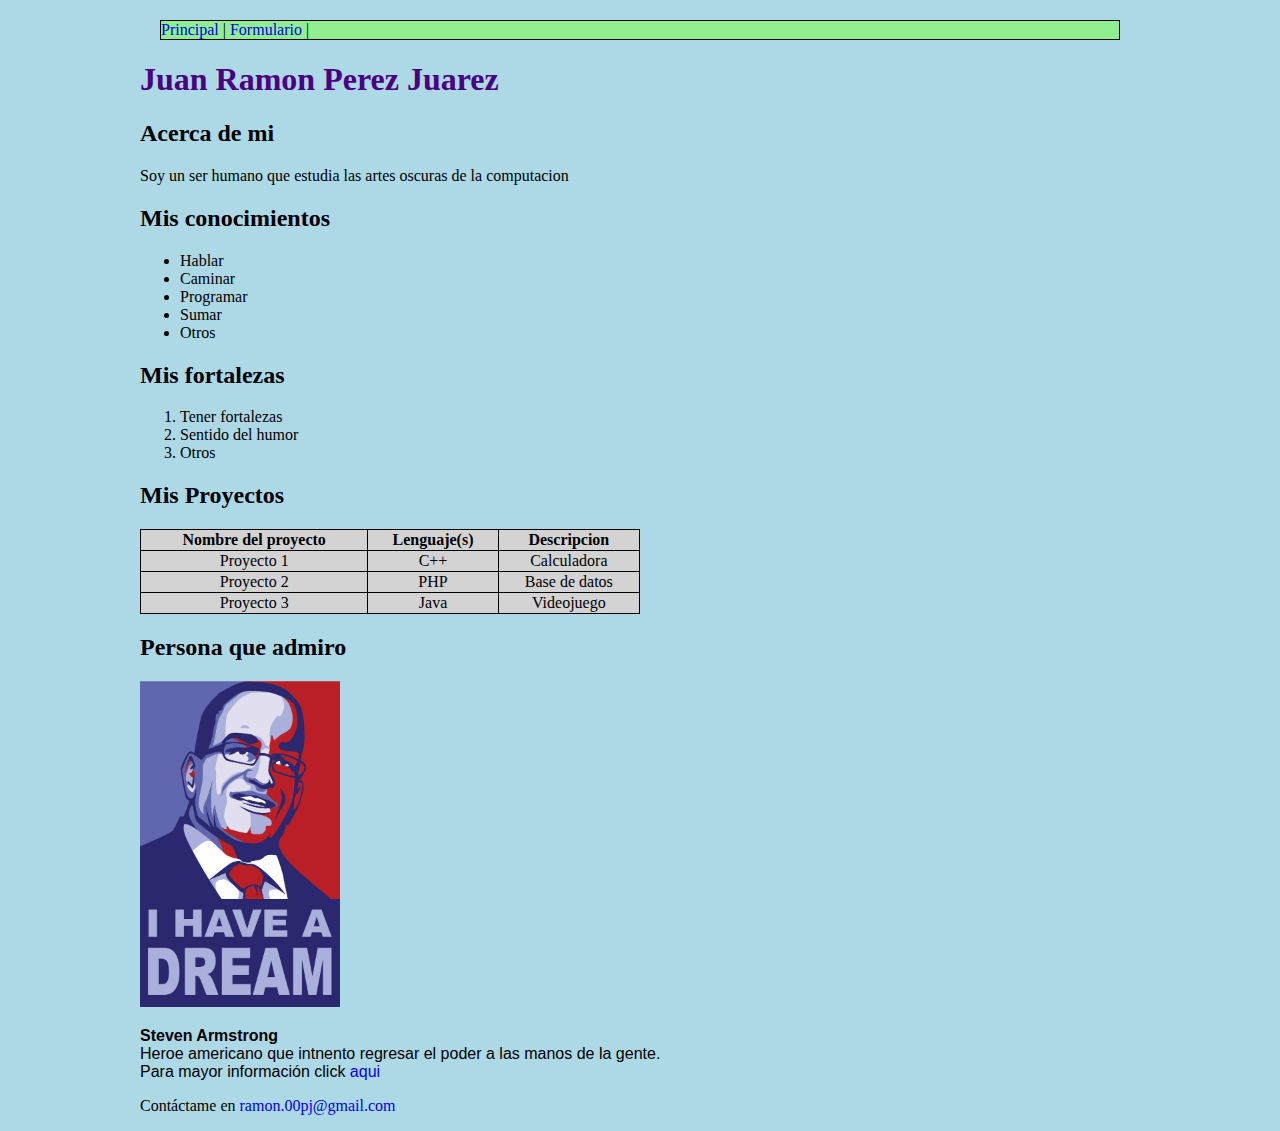
==== index.html @ 65579fc7 "Add files via upload" ====
<!DOCTYPE html>
<html lang="es">
    <head>
        <meta charset="UTF-8"/>
        <title>Practica 1</title>
        <link rel="stylesheet" href="estilos.css">
    </head>
    <body>
    <div>
        <nav class="navegacion">
            <a href="index.html">Principal</a> |
            <a href="formulario.html">Formulario</a> |
        </nav>
    </div>
    <section>
        <h1>Juan Ramon Perez Juarez</h1>
        <h2>Acerca de mi</h2> 
        <p>Soy un ser humano que estudia las artes oscuras de la computacion</p>
    </section>
    <section>
        <h2>Mis conocimientos</h2> 
        <ul><li>Hablar</li>
            <li>Caminar</li>
            <li>Programar</li>
            <li>Sumar</li>
            <li>Otros</li>
        </ul> 
    </section>
    <section>
        <h2>Mis fortalezas</h2> 
        <ol><li>Tener fortalezas</li>
            <li>Sentido del humor</li>
            <li>Otros</li>
        </ol>
    </section>
    <section>
    <h2>Mis Proyectos</h2> 
        <table>
            <tr>
                <th>Nombre del proyecto</th>
                <th>Lenguaje(s)</th> 
                <th>Descripcion</th>
            </tr>
            <tr>
                <td>Proyecto 1</td>
                <td>C++</td>
                <td>Calculadora</td>
            </tr>
            <tr>
                <td>Proyecto 2</td>
                <td>PHP</td>
                <td>Base de datos</td>
            </tr>
            <tr>
                <td>Proyecto 3</td>
                <td>Java</td>
                <td>Videojuego</td>
            </tr>
        </table>
    </section>
    <section>
        <h2>Persona que admiro</h2> 
            <img src="imagen.jpg" alt="Senador Steven Armstrong" style="width:20%">
            <p class="p1"><b>Steven Armstrong</b><br>Heroe americano que intnento regresar el 
            poder a las manos de la gente. <br> Para mayor información click 
            <a href="https://metalgear.fandom.com/es/wiki/Steven_Armstrong">aqui</a> </p>
    </section>
    <section>
        <footer>
            <p>Contáctame en <a href="mailto:ramon.00pj@gmail.com">ramon.00pj@gmail.com</a></p>
        </footer>
    </section>
    </body>
</html>
---- estilos.css ----
body {
    background-color: lightblue;
    max-width: 1000px;
    margin: auto;
  }
        
a{
    text-decoration: none;
}

table, th, td {
    border: 1px solid black;
    text-align: center;
    background-color:lightgray;
}

h1{
    color:indigo;
}

table {
    width: 50%;
    border-collapse: collapse;
}

div {
    border: 1px solid black;
    background-color:lightgreen;
    margin: 20px;
}

.p1 {
    font-family: "Arial";
}
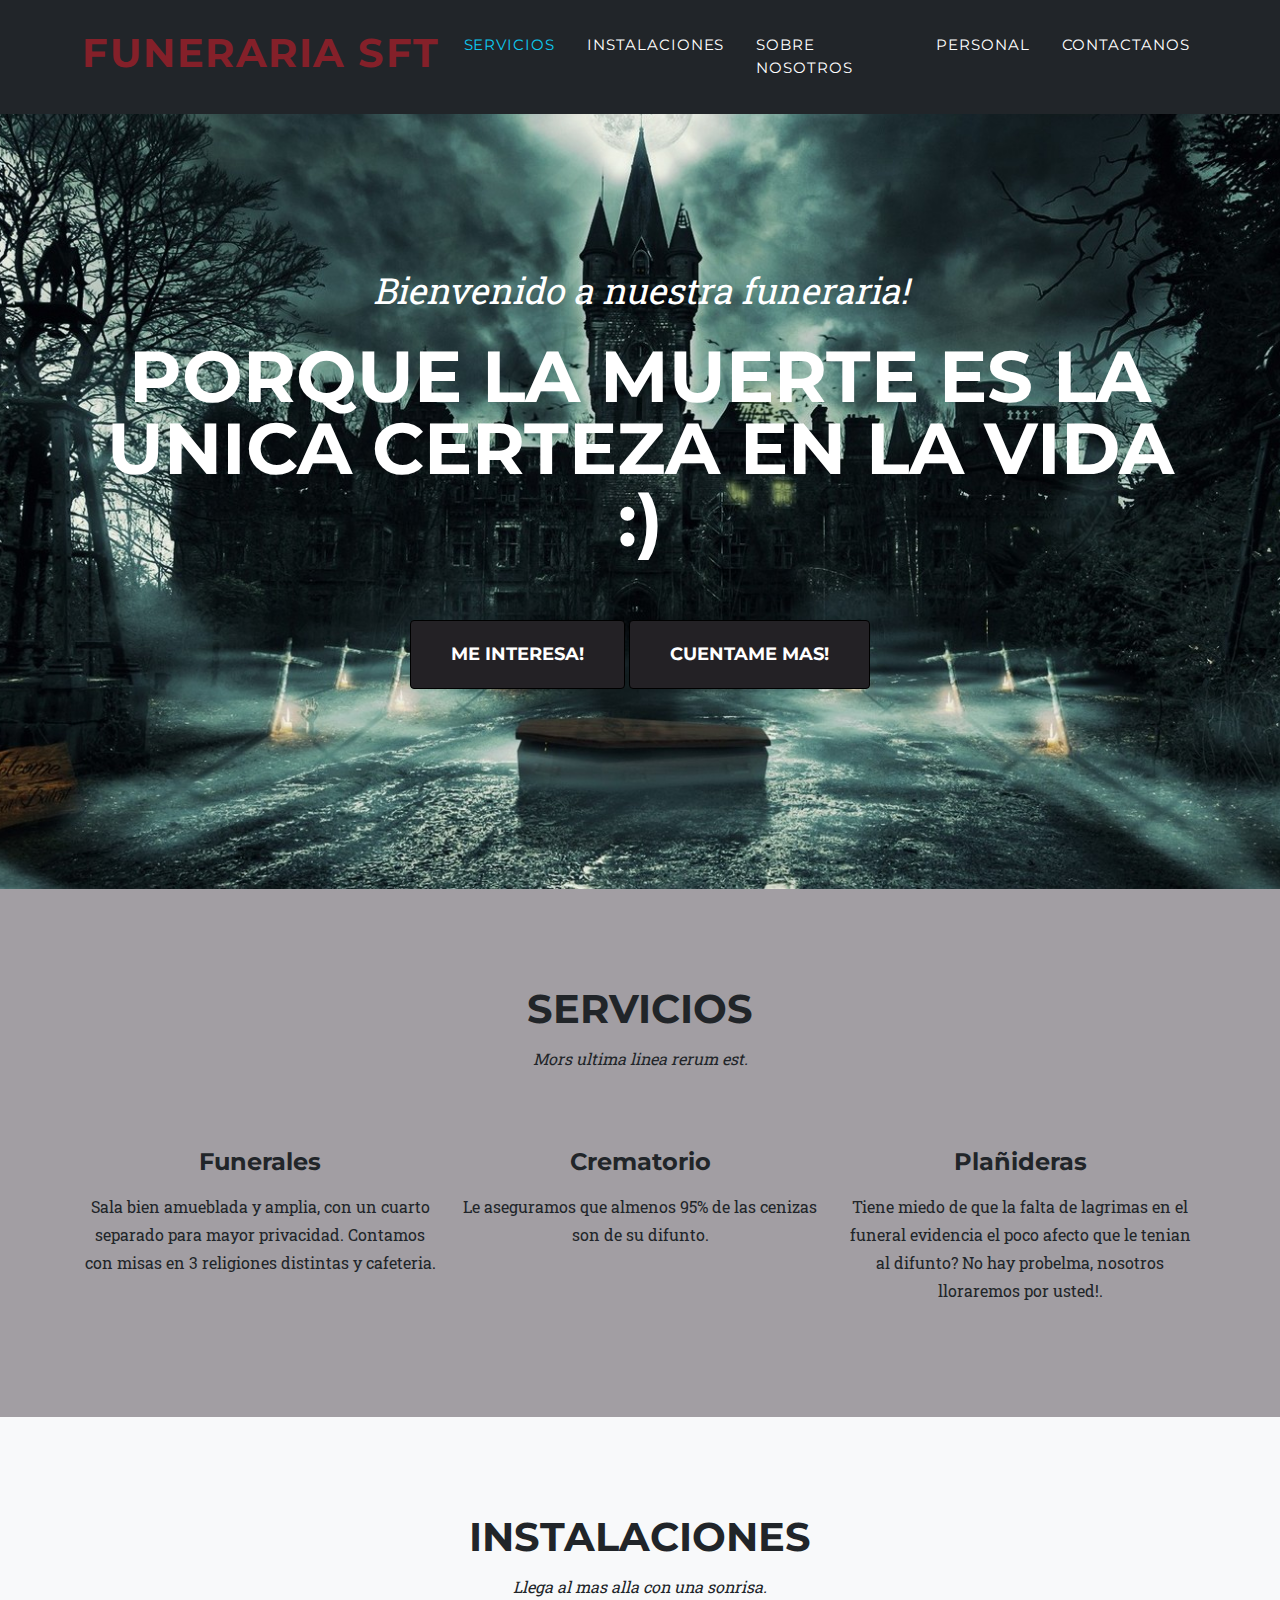
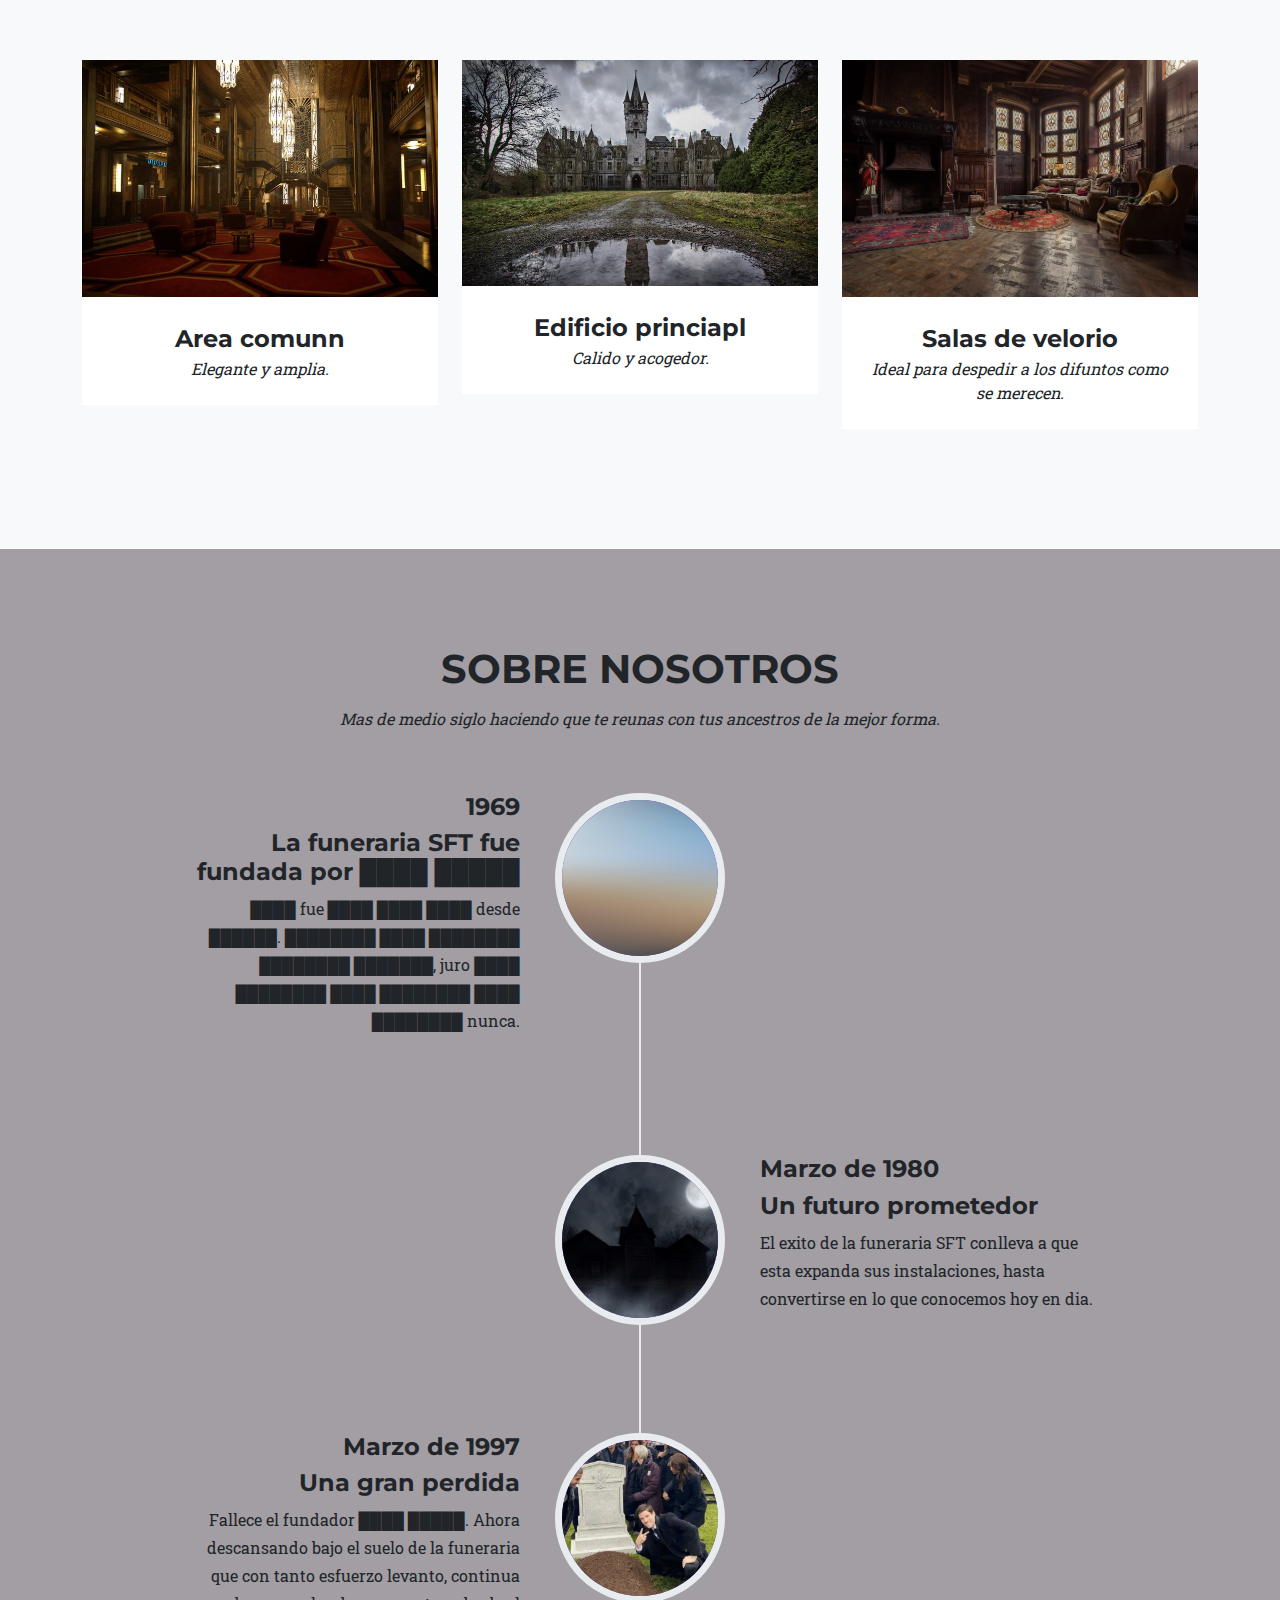
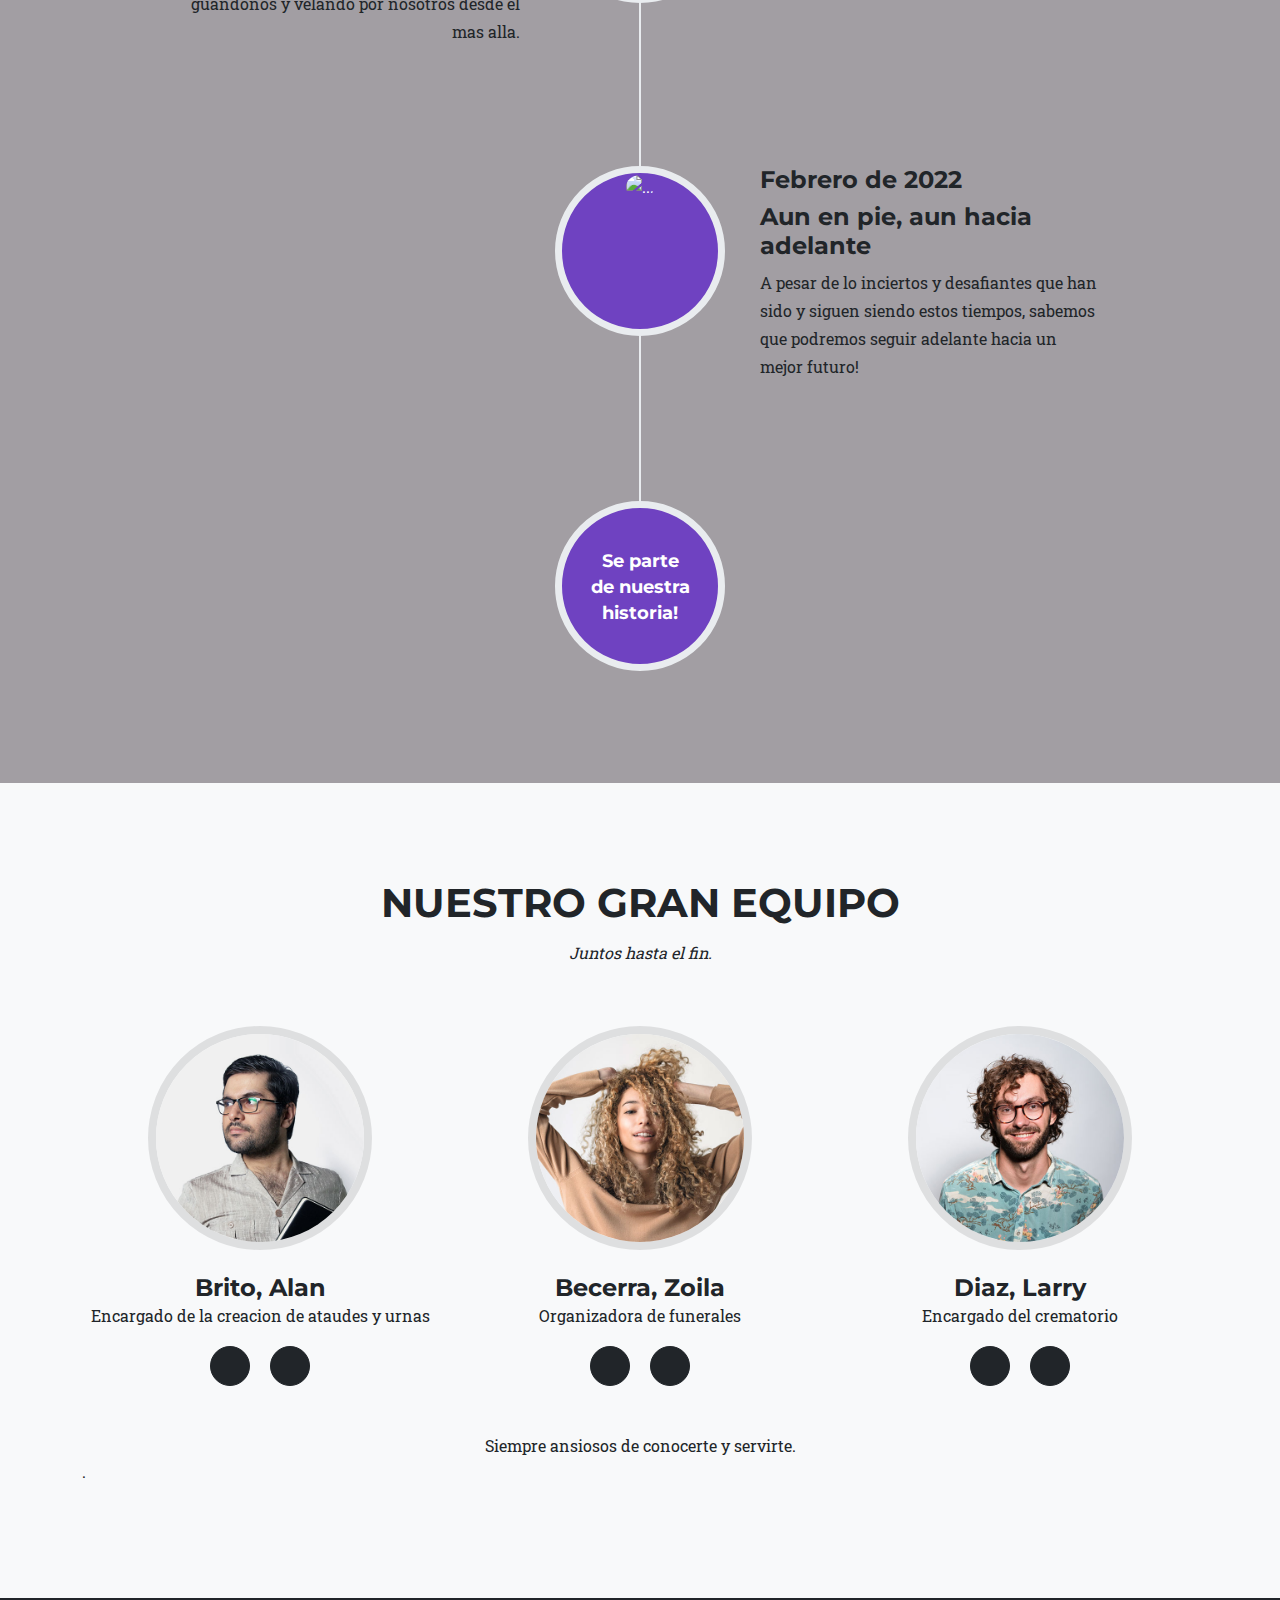
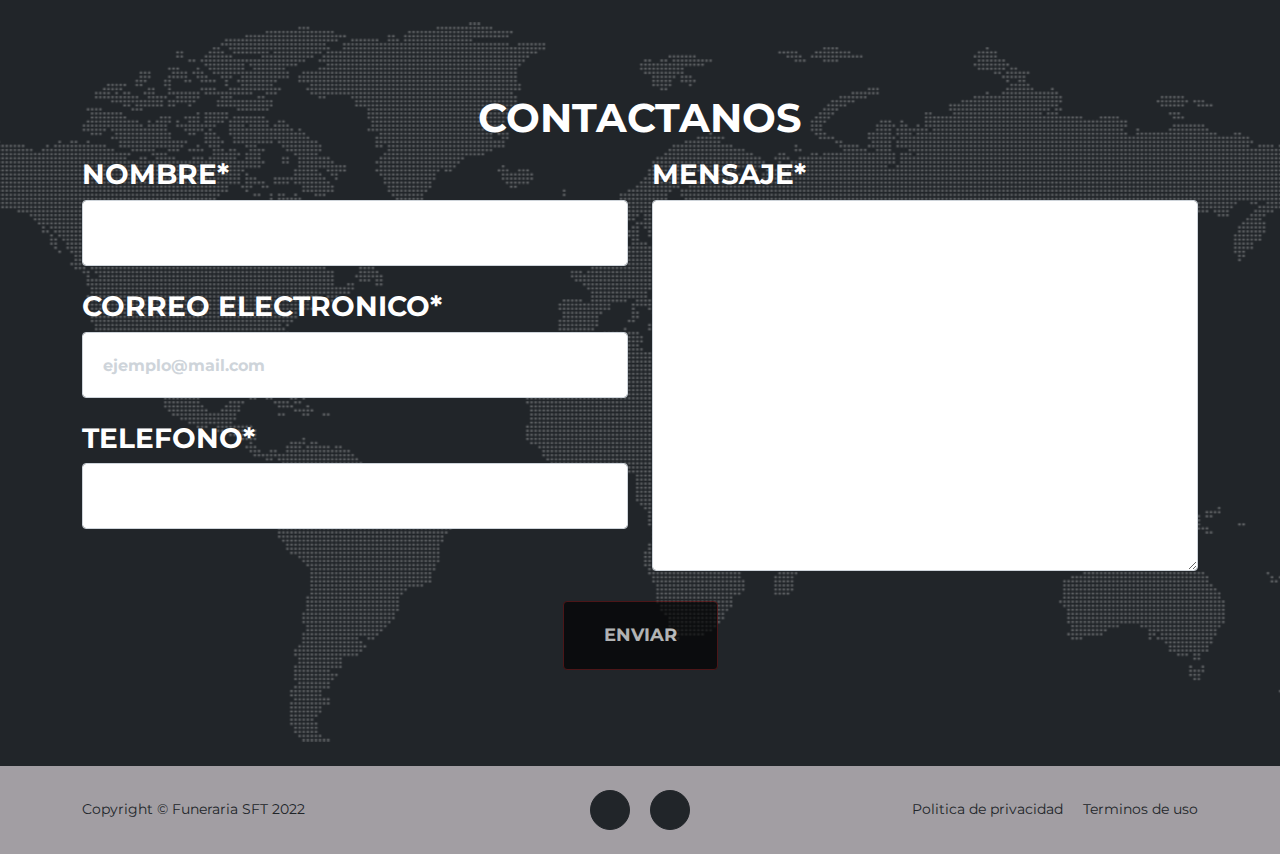
==== commit 086f8e6f: "Add files via upload" ====
--- a/index.html
+++ b/index.html
@@ -1,74 +1,411 @@
-<!DOCTYPE html>
-<html lang="es">
-    <head>
-        <meta charset="UTF-8"/>
-        <title>Practica 1</title>
-        <link rel="stylesheet" href="estilos.css">
-    </head>
-    <body>
-    <div>
-        <nav class="navegacion">
-            <a href="index.html">Principal</a> |
-            <a href="formulario.html">Formulario</a> |
-        </nav>
-    </div>
-    <section>
-        <h1>Juan Ramon Perez Juarez</h1>
-        <h2>Acerca de mi</h2> 
-        <p>Soy un ser humano que estudia las artes oscuras de la computacion</p>
-    </section>
-    <section>
-        <h2>Mis conocimientos</h2> 
-        <ul><li>Hablar</li>
-            <li>Caminar</li>
-            <li>Programar</li>
-            <li>Sumar</li>
-            <li>Otros</li>
-        </ul> 
-    </section>
-    <section>
-        <h2>Mis fortalezas</h2> 
-        <ol><li>Tener fortalezas</li>
-            <li>Sentido del humor</li>
-            <li>Otros</li>
-        </ol>
-    </section>
-    <section>
-    <h2>Mis Proyectos</h2> 
-        <table>
-            <tr>
-                <th>Nombre del proyecto</th>
-                <th>Lenguaje(s)</th> 
-                <th>Descripcion</th>
-            </tr>
-            <tr>
-                <td>Proyecto 1</td>
-                <td>C++</td>
-                <td>Calculadora</td>
-            </tr>
-            <tr>
-                <td>Proyecto 2</td>
-                <td>PHP</td>
-                <td>Base de datos</td>
-            </tr>
-            <tr>
-                <td>Proyecto 3</td>
-                <td>Java</td>
-                <td>Videojuego</td>
-            </tr>
-        </table>
-    </section>
-    <section>
-        <h2>Persona que admiro</h2> 
-            <img src="imagen.jpg" alt="Senador Steven Armstrong" style="width:20%">
-            <p class="p1"><b>Steven Armstrong</b><br>Heroe americano que intnento regresar el 
-            poder a las manos de la gente. <br> Para mayor información click 
-            <a href="https://metalgear.fandom.com/es/wiki/Steven_Armstrong">aqui</a> </p>
-    </section>
-    <section>
-        <footer>
-            <p>Contáctame en <a href="mailto:ramon.00pj@gmail.com">ramon.00pj@gmail.com</a></p>
-        </footer>
-    </section>
-    </body>
-</html>
+<!DOCTYPE html> 
+<html lang="es">
+    <head>
+        <meta charset="utf-8" />
+        <meta name="viewport" content="width=device-width, initial-scale=1, shrink-to-fit=no" />
+        <meta name="description" content="" />
+        <meta name="author" content="" />
+        <title>Funeraria SFT</title>
+        <!-- Favicon-->          
+        <link rel="icon" type="image/x-icon" href="assets/fantasma.ico" />
+        <!-- Font Awesome icons (free version)-->
+        <script src="https://use.fontawesome.com/releases/v5.15.4/js/all.js" crossorigin="anonymous"></script>
+        <!-- Google fonts-->
+        <link href="https://fonts.googleapis.com/css?family=Montserrat:400,700" rel="stylesheet" type="text/css" />
+        <link href="https://fonts.googleapis.com/css?family=Roboto+Slab:400,100,300,700" rel="stylesheet" type="text/css" />
+        <!-- Core theme CSS (includes Bootstrap)-->
+        <link href="css/styles.css" rel="stylesheet" />
+    </head>
+    <body id="page-top">
+        <!-- Navigation-->
+        <nav class="navbar navbar-expand-lg navbar-dark fixed-top" id="mainNav">
+            <div class="container">
+                <a class="navbar-brand" href="#page-top"><h1>FUNERARIA SFT</h1></a>
+                <button class="navbar-toggler" type="button" data-bs-toggle="collapse" data-bs-target="#navbarResponsive" aria-controls="navbarResponsive" aria-expanded="false" aria-label="Toggle navigation">
+                    Menu
+                    <i class="fas fa-bars ms-1"></i>
+                </button>
+                <div class="collapse navbar-collapse" id="navbarResponsive">
+                    <ul class="navbar-nav text-uppercase ms-auto py-4 py-lg-0">
+                        <li class="nav-item"><a class="nav-link" href="#services">Servicios</a></li>
+                        <li class="nav-item"><a class="nav-link" href="#portfolio">Instalaciones</a></li>
+                        <li class="nav-item"><a class="nav-link" href="#about">Sobre nosotros</a></li>
+                        <li class="nav-item"><a class="nav-link" href="#team">Personal</a></li>
+                        <li class="nav-item"><a class="nav-link" href="#contact">Contactanos</a></li>
+                    </ul>
+                </div>
+            </div>
+        </nav>
+        <!-- Masthead-->
+        <header class="masthead"> 
+            <div class="container">
+                <div class="masthead-subheading">Bienvenido a nuestra funeraria!</div>
+                <div class="masthead-heading text-uppercase">Porque la muerte es la unica certeza en la vida :)</div>
+                <a class="btn btn-primary btn-xl text-uppercase" href="#services">Me interesa!</a>
+                <a class="btn btn-primary btn-xl text-uppercase" href="#services">Cuentame mas!</a>
+            </div>
+        </header>
+        <!-- Services-->
+        <section class="page-section" id="services">
+            <div class="container">
+                <div class="text-center">
+                    <h2 class="section-heading text-uppercase">Servicios</h2>
+                    <h3 class="section-subheading text-muted">Mors ultima linea rerum est.</h3>
+                </div>
+                <div class="row text-center">
+                    <div class="col-md-4">
+                        <span class="fa-stack fa-4x">
+                            <i class="fas fa-circle fa-stack-2x text-primary"></i>
+                            <i class="fas fa-smile fa-stack-1x fa-inverse"></i>
+                        </span>
+                        <h4 class="my-3">Funerales</h4>
+                        <p class="text-muted">Sala bien amueblada y amplia, con un cuarto separado para mayor privacidad. Contamos con misas en 3 religiones distintas y cafeteria.</p>
+                    </div>
+                    <div class="col-md-4">
+                        <span class="fa-stack fa-4x">
+                            <i class="fas fa-circle fa-stack-2x text-primary"></i>
+                            <i class="fas fa-fire fa-stack-1x fa-inverse"></i>
+                        </span>
+                        <h4 class="my-3">Crematorio</h4>
+                        <p class="text-muted">Le aseguramos que almenos 95% de las cenizas son de su difunto.</p>
+                    </div>
+                    <div class="col-md-4">
+                        <span class="fa-stack fa-4x">
+                            <i class="fas fa-circle fa-stack-2x text-primary"></i>
+                            <i class="fas fa-heart fa-stack-1x fa-inverse"></i>
+                        </span>
+                        <h4 class="my-3">Plañideras</h4>
+                        <p class="text-muted">Tiene miedo de que la falta de lagrimas en el funeral evidencia el poco afecto que le tenian al difunto? No hay probelma, nosotros lloraremos por usted!.</p>
+                    </div>
+                </div>
+            </div>
+        </section>
+        <!-- Portfolio Grid-->
+        <section class="page-section bg-light" id="portfolio">
+            <div class="container">
+                <div class="text-center">
+                    <h2 class="section-heading text-uppercase">Instalaciones</h2>
+                    <h3 class="section-subheading text-muted">Llega al mas alla con una sonrisa.</h3>
+                </div>
+                <div class="row">
+                    <div class="col-lg-4 col-sm-6 mb-4">
+                        <!-- Portfolio item 1-->
+                        <div class="portfolio-item">
+                            <a class="portfolio-link" data-bs-toggle="modal" href="#portfolioModal1">
+                                <div class="portfolio-hover">
+                                    <div class="portfolio-hover-content"><i class="fas fa-plus fa-3x"></i></div>
+                                </div>
+                                <img class="img-fluid" src="assets/img/instalaciones/1.jpg" alt="..." />
+                            </a>
+                            <div class="portfolio-caption">
+                                <div class="portfolio-caption-heading">Area comunn</div>
+                                <div class="portfolio-caption-subheading text-muted">Elegante y amplia.</div>
+                            </div>
+                        </div>
+                    </div>
+                    <div class="col-lg-4 col-sm-6 mb-4">
+                        <!-- Portfolio item 2-->
+                        <div class="portfolio-item">
+                            <a class="portfolio-link" data-bs-toggle="modal" href="#portfolioModal2">
+                                <div class="portfolio-hover">
+                                    <div class="portfolio-hover-content"><i class="fas fa-plus fa-3x"></i></div>
+                                </div>
+                                <img class="img-fluid" src="assets/img/instalaciones/2.jpg" alt="..." />
+                            </a>
+                            <div class="portfolio-caption">
+                                <div class="portfolio-caption-heading">Edificio princiapl</div>
+                                <div class="portfolio-caption-subheading text-muted">Calido y acogedor.</div>
+                            </div>
+                        </div>
+                    </div>
+                    <div class="col-lg-4 col-sm-6 mb-4">
+                        <!-- Portfolio item 3-->
+                        <div class="portfolio-item">
+                            <a class="portfolio-link" data-bs-toggle="modal" href="#portfolioModal3">
+                                <div class="portfolio-hover">
+                                    <div class="portfolio-hover-content"><i class="fas fa-plus fa-3x"></i></div>
+                                </div>
+                                <img class="img-fluid" src="assets/img/instalaciones/3.jpg" alt="..." />
+                            </a>
+                            <div class="portfolio-caption">
+                                <div class="portfolio-caption-heading">Salas de velorio</div>
+                                <div class="portfolio-caption-subheading text-muted">Ideal para despedir a los difuntos como se merecen.</div>
+                            </div>
+                        </div>
+                    </div>
+                </div>
+            </div>
+        </section>
+        <!-- About-->
+        <section class="page-section" id="about">
+            <div class="container">
+                <div class="text-center">
+                    <h2 class="section-heading text-uppercase">Sobre nosotros</h2>
+                    <h3 class="section-subheading text-muted">Mas de medio siglo haciendo que te reunas con tus ancestros de la mejor forma.</h3>
+                </div>
+                <ul class="timeline">
+                    <li>
+                        <div class="timeline-image"><img class="rounded-circle img-fluid" src="assets/img/about/1.jpg" alt="..." /></div>
+                        <div class="timeline-panel">
+                            <div class="timeline-heading">
+                                <h4>1969</h4>
+                                <h4 class="subheading">La funeraria SFT fue fundada por ████ █████</h4>
+                            </div>
+                            <div class="timeline-body"><p class="text-muted">████ fue ████ ████ ████ desde ██████. ████████  ████ ████████ ████████ ███████, juro ████ ████████ ████ ████████ ████ ████████ nunca.</p></div>
+                        </div>
+                    </li>
+                    <li class="timeline-inverted">
+                        <div class="timeline-image"><img class="rounded-circle img-fluid" src="assets/img/about/2.jpg" alt="..." /></div>
+                        <div class="timeline-panel">
+                            <div class="timeline-heading">
+                                <h4>Marzo de 1980</h4>
+                                <h4 class="subheading">Un futuro prometedor</h4>
+                            </div>
+                            <div class="timeline-body"><p class="text-muted">El exito de la funeraria SFT conlleva a que esta expanda sus instalaciones, hasta convertirse en lo que conocemos hoy en dia.</p></div>
+                        </div>
+                    </li>
+                    <li>
+                        <div class="timeline-image"><img class="rounded-circle img-fluid" src="assets/img/about/3.jpg" alt="..." /></div>
+                        <div class="timeline-panel">
+                            <div class="timeline-heading">
+                                <h4>Marzo de 1997</h4>
+                                <h4 class="subheading">Una gran perdida</h4>
+                            </div>
+                            <div class="timeline-body"><p class="text-muted">Fallece el fundador ████ █████. Ahora descansando bajo el suelo de la funeraria que con tanto esfuerzo levanto, continua guandonos y velando por nosotros desde el mas alla.</p></div>
+                        </div>
+                    </li>
+                    <li class="timeline-inverted">
+                        <div class="timeline-image"><img class="rounded-circle img-fluid" src="assets/img/about/4.gif" alt="..." /></div>
+                        <div class="timeline-panel">
+                            <div class="timeline-heading">
+                                <h4>Febrero de 2022</h4>
+                                <h4 class="subheading">Aun en pie, aun hacia adelante</h4>
+                            </div>
+                            <div class="timeline-body"><p class="text-muted">A pesar de lo inciertos y desafiantes que han sido y siguen siendo estos tiempos, sabemos que podremos seguir adelante hacia un mejor futuro!</p></div>
+                        </div>
+                    </li>
+                    <li class="timeline-inverted">
+                        <div class="timeline-image">
+                            <h4>
+                                Se parte
+                                <br />
+                                de nuestra
+                                <br />
+                                historia!
+                            </h4>
+                        </div>
+                    </li>
+                </ul>
+            </div>
+        </section>
+        <!-- Team-->
+        <section class="page-section bg-light" id="team">
+            <div class="container">
+                <div class="text-center">
+                    <h2 class="section-heading text-uppercase">Nuestro gran EQUIPO</h2>
+                    <h3 class="section-subheading text-muted">Juntos hasta el fin.</h3>
+                </div>
+                <div class="row">
+                    <div class="col-lg-4">
+                        <div class="team-member">
+                            <img class="mx-auto rounded-circle" src="assets/img/team/1.jpg" alt="..." />
+                            <h4>Brito, Alan </h4>
+                            <p class="text-muted">Encargado de la creacion de ataudes y urnas</p>
+                            <a class="btn btn-dark btn-social mx-2" href="#!"><i class="fab fa-twitter"></i></a>
+                            <a class="btn btn-dark btn-social mx-2" href="#!"><i class="fab fa-facebook-f"></i></a>
+                        </div>
+                    </div>
+                    <div class="col-lg-4">
+                        <div class="team-member">
+                            <img class="mx-auto rounded-circle" src="assets/img/team/2.jpg" alt="..." />
+                            <h4>Becerra, Zoila </h4>
+                            <p class="text-muted">Organizadora de funerales</p>
+                            <a class="btn btn-dark btn-social mx-2" href="#!"><i class="fab fa-twitter"></i></a>
+                            <a class="btn btn-dark btn-social mx-2" href="#!"><i class="fab fa-facebook-f"></i></a>
+                        </div>
+                    </div>
+                    <div class="col-lg-4">
+                        <div class="team-member">
+                            <img class="mx-auto rounded-circle" src="assets/img/team/3.jpg" alt="..." />
+                            <h4>Diaz, Larry</h4>
+                            <p class="text-muted">Encargado del crematorio</p>
+                            <a class="btn btn-dark btn-social mx-2" href="#!"><i class="fab fa-twitter"></i></a>
+                            <a class="btn btn-dark btn-social mx-2" href="#!"><i class="fab fa-facebook-f"></i></a>
+                        </div>
+                    </div>
+                </div>
+                <div class="row">
+                    <div class="col-lg-8 mx-auto text-center">Siempre ansiosos de conocerte y servirte.</div><p class="large text-muted">.</p></div>
+                </div>
+            </div>
+        </section>
+        <!-- Contact-->
+        <section class="page-section" id="contact">
+            <div class="container">
+                <div class="text-center">
+                    <h2 class="section-heading text-uppercase">Contactanos</h2>
+                </div>
+                <!-- * * * * * * * * * * * * * * *-->
+                <!-- * * SB Forms Contact Form * *-->
+                <!-- * * * * * * * * * * * * * * *-->
+                <!-- This form is pre-integrated with SB Forms.-->
+                <!-- To make this form functional, sign up at-->
+                <!-- https://startbootstrap.com/solution/contact-forms-->
+                <!-- to get an API token!-->
+                <form id="contactForm" data-sb-form-api-token="API_TOKEN">
+                    <div class="row align-items-stretch mb-5">
+                        <div class="col-md-6">
+                            <div class="form-group">
+                                <!-- Name input-->
+                                <h3 class="section-heading text-uppercase">Nombre*</h3>
+                                <input class="form-control" id="name" type="text" data-sb-validations="required" />
+                                <div class="invalid-feedback" data-sb-feedback="name:required">Aqui va el nombre.</div>
+                            </div>
+                            <div class="form-group">
+                                <!-- Email address input-->
+                                <h3 class="section-heading text-uppercase">Correo electronico*</h3>
+                                <input class="form-control" id="email" type="email" placeholder="ejemplo@mail.com" data-sb-validations="required,email" />
+                                <div class="invalid-feedback" data-sb-feedback="email:required">Correo electronico necesario.</div>
+                                <div class="invalid-feedback" data-sb-feedback="email:email">Correo electronico no valido.</div>
+                            </div>
+                            <div class="form-group mb-md-0">
+                                <!-- Phone number input-->
+                                <h3 class="section-heading text-uppercase">Telefono*</h3>
+                                <input class="form-control" id="phone" type="tel" data-sb-validations="required" />
+                                <div class="invalid-feedback" data-sb-feedback="phone:required">Aqui va el telefono.</div>
+                            </div>
+                        </div>
+                        <div class="col-md-6">
+                            <div class="form-group form-group-textarea mb-md-0">
+                                <!-- Message input-->
+                                <h3 class="section-heading text-uppercase">Mensaje*</h3>
+                                <textarea class="form-control" id="message" data-sb-validations="required"></textarea>
+                                <div class="invalid-feedback" data-sb-feedback="message:required">Aqui va el mensaje</div>
+                            </div>
+                        </div>
+                    </div>
+                    <!-- Submit success message-->
+                    <!---->
+                    <!-- This is what your users will see when the form-->
+                    <!-- has successfully submitted-->
+                    <div class="d-none" id="submitSuccessMessage">
+                        <div class="text-center text-white mb-3">
+                            <div class="fw-bolder">Envio exitoso!</div>
+                            <!--To activate this form, sign up at-->
+                            <br />
+                            <!--<a href="https://startbootstrap.com/solution/contact-forms">https://startbootstrap.com/solution/contact-forms</a>-->
+                        </div>
+                    </div>
+                    <!-- Submit error message-->
+                    <!---->
+                    <!-- This is what your users will see when there is-->
+                    <!-- an error submitting the form-->
+                    <div class="d-none" id="submitErrorMessage"><div class="text-center text-danger mb-3">Envio fallido!</div></div>
+                    <!-- Submit Button-->
+                    <div class="text-center"><br><button class="btn btn-primary btn-xl text-uppercase disabled" id="submitButton" type="submit">Enviar</button></div>
+                </form>
+            </div>
+        </section>
+        <!-- Footer-->
+        <footer class="footer py-4">
+            <div class="container">
+                <div class="row align-items-center">
+                    <div class="col-lg-4 text-lg-start">Copyright &copy; Funeraria SFT 2022</div>
+                    <div class="col-lg-4 my-3 my-lg-0">
+                        <a class="btn btn-dark btn-social mx-2" href="#!"><i class="fab fa-twitter"></i></a>
+                        <a class="btn btn-dark btn-social mx-2" href="#!"><i class="fab fa-facebook-f"></i></a>
+                    </div>
+                    <div class="col-lg-4 text-lg-end">
+                        <a class="link-dark text-decoration-none me-3" href="#!">Politica de privacidad</a>
+                        <a class="link-dark text-decoration-none" href="#!">Terminos de uso</a>
+                    </div>
+                </div>
+            </div>
+        </footer>
+        <!-- Portfolio Modals-->
+        <!-- Portfolio item 1 modal popup-->
+        <div class="portfolio-modal modal fade" id="portfolioModal1" tabindex="-1" role="dialog" aria-hidden="true">
+            <div class="modal-dialog">
+                <div class="modal-content">
+                    <div class="close-modal" data-bs-dismiss="modal"><img src="assets/img/close-icon.svg" alt="Close modal" /></div>
+                    <div class="container">
+                        <div class="row justify-content-center">
+                            <div class="col-lg-8">
+                                <div class="modal-body">
+                                    <!-- Project details-->
+                                    <h2 class="text-uppercase">Area comun</h2>
+                                    <p class="item-intro text-muted">Elegante y amplia.</p>
+                                    <img class="img-fluid d-block mx-auto" src="assets/img/instalaciones/1.jpg" alt="..." />
+                                    <p>Zona donde podra encontrar multiples servicios, como la cafeteria y el baño, y una basta coleccion de esculturas y pinturas para distraerse y no quedarse solo con sus pensamientso en un momento dificil.</p>
+                                    <button class="btn btn-primary btn-xl text-uppercase" data-bs-dismiss="modal" type="button">
+                                        <i class="fas fa-times me-1"></i>
+                                        Cerrar
+                                    </button>
+                                </div>
+                            </div>
+                        </div>
+                    </div>
+                </div>
+            </div>
+        </div>
+        <!-- Portfolio item 2 modal popup-->
+        <div class="portfolio-modal modal fade" id="portfolioModal2" tabindex="-1" role="dialog" aria-hidden="true">
+            <div class="modal-dialog">
+                <div class="modal-content">
+                    <div class="close-modal" data-bs-dismiss="modal"><img src="assets/img/close-icon.svg" alt="Close modal" /></div>
+                    <div class="container">
+                        <div class="row justify-content-center">
+                            <div class="col-lg-8">
+                                <div class="modal-body">
+                                    <!-- Project details-->
+                                    <h2 class="text-uppercase">Edificio principal</h2>
+                                    <p class="item-intro text-muted">Calido y acogedor.</p>
+                                    <img class="img-fluid d-block mx-auto" src="assets/img/instalaciones/2.jpg" alt="..." />
+                                    <p>El indistinguible edificio principal de la funeraria SFT ██████████████████ se encuentra en una zona de facil acceso, es rapido de encontrar, y el estacionamiento es lo bastante amplio para que sus invitados no tengan ningun problema.</p>
+                                    <button class="btn btn-primary btn-xl text-uppercase" data-bs-dismiss="modal" type="button">
+                                        <i class="fas fa-times me-1"></i>
+                                        Cerrar
+                                    </button>
+                                </div>
+                            </div>
+                        </div>
+                    </div>
+                </div>
+            </div>
+        </div>
+        <!-- Portfolio item 3 modal popup-->
+        <div class="portfolio-modal modal fade" id="portfolioModal3" tabindex="-1" role="dialog" aria-hidden="true">
+            <div class="modal-dialog">
+                <div class="modal-content">
+                    <div class="close-modal" data-bs-dismiss="modal"><img src="assets/img/close-icon.svg" alt="Close modal" /></div>
+                    <div class="container">
+                        <div class="row justify-content-center">
+                            <div class="col-lg-8">
+                                <div class="modal-body">
+                                    <!-- Project details-->
+                                    <h2 class="text-uppercase">Salas de velorio</h2>
+                                    <p class="item-intro text-muted">Ideal para despedir a los difuntos como se merecen.</p>
+                                    <img class="img-fluid d-block mx-auto" src="assets/img/instalaciones/3.jpg" alt="..." />
+                                    <p>Habitaciones amplias donde todos podran recordar tranquila y serenamente los mejores momentos que vivieron con sus difuntos. Quedara tan encantado que deseara ser velado aqui.</p>
+                                    <button class="btn btn-primary btn-xl text-uppercase" data-bs-dismiss="modal" type="button">
+                                        <i class="fas fa-times me-1"></i>
+                                        Cerrar
+                                    </button>
+                                </div>
+                            </div>
+                        </div>
+                    </div>
+                </div>
+            </div>
+        </div>
+        <!-- Bootstrap core JS-->
+        <script src="https://cdn.jsdelivr.net/npm/bootstrap@5.1.3/dist/js/bootstrap.bundle.min.js"></script>
+        <!-- Core theme JS-->
+        <script src="js/scripts.js"></script>
+        <!-- * * * * * * * * * * * * * * * * * * * * * * * * * * * * * * * * * * * * * * * *-->
+        <!-- * *                               SB Forms JS                               * *-->
+        <!-- * * Activate your form at https://startbootstrap.com/solution/contact-forms * *-->
+        <!-- * * * * * * * * * * * * * * * * * * * * * * * * * * * * * * * * * * * * * * * *-->
+        <script src="https://cdn.startbootstrap.com/sb-forms-latest.js"></script>
+    </body>
+</html>
